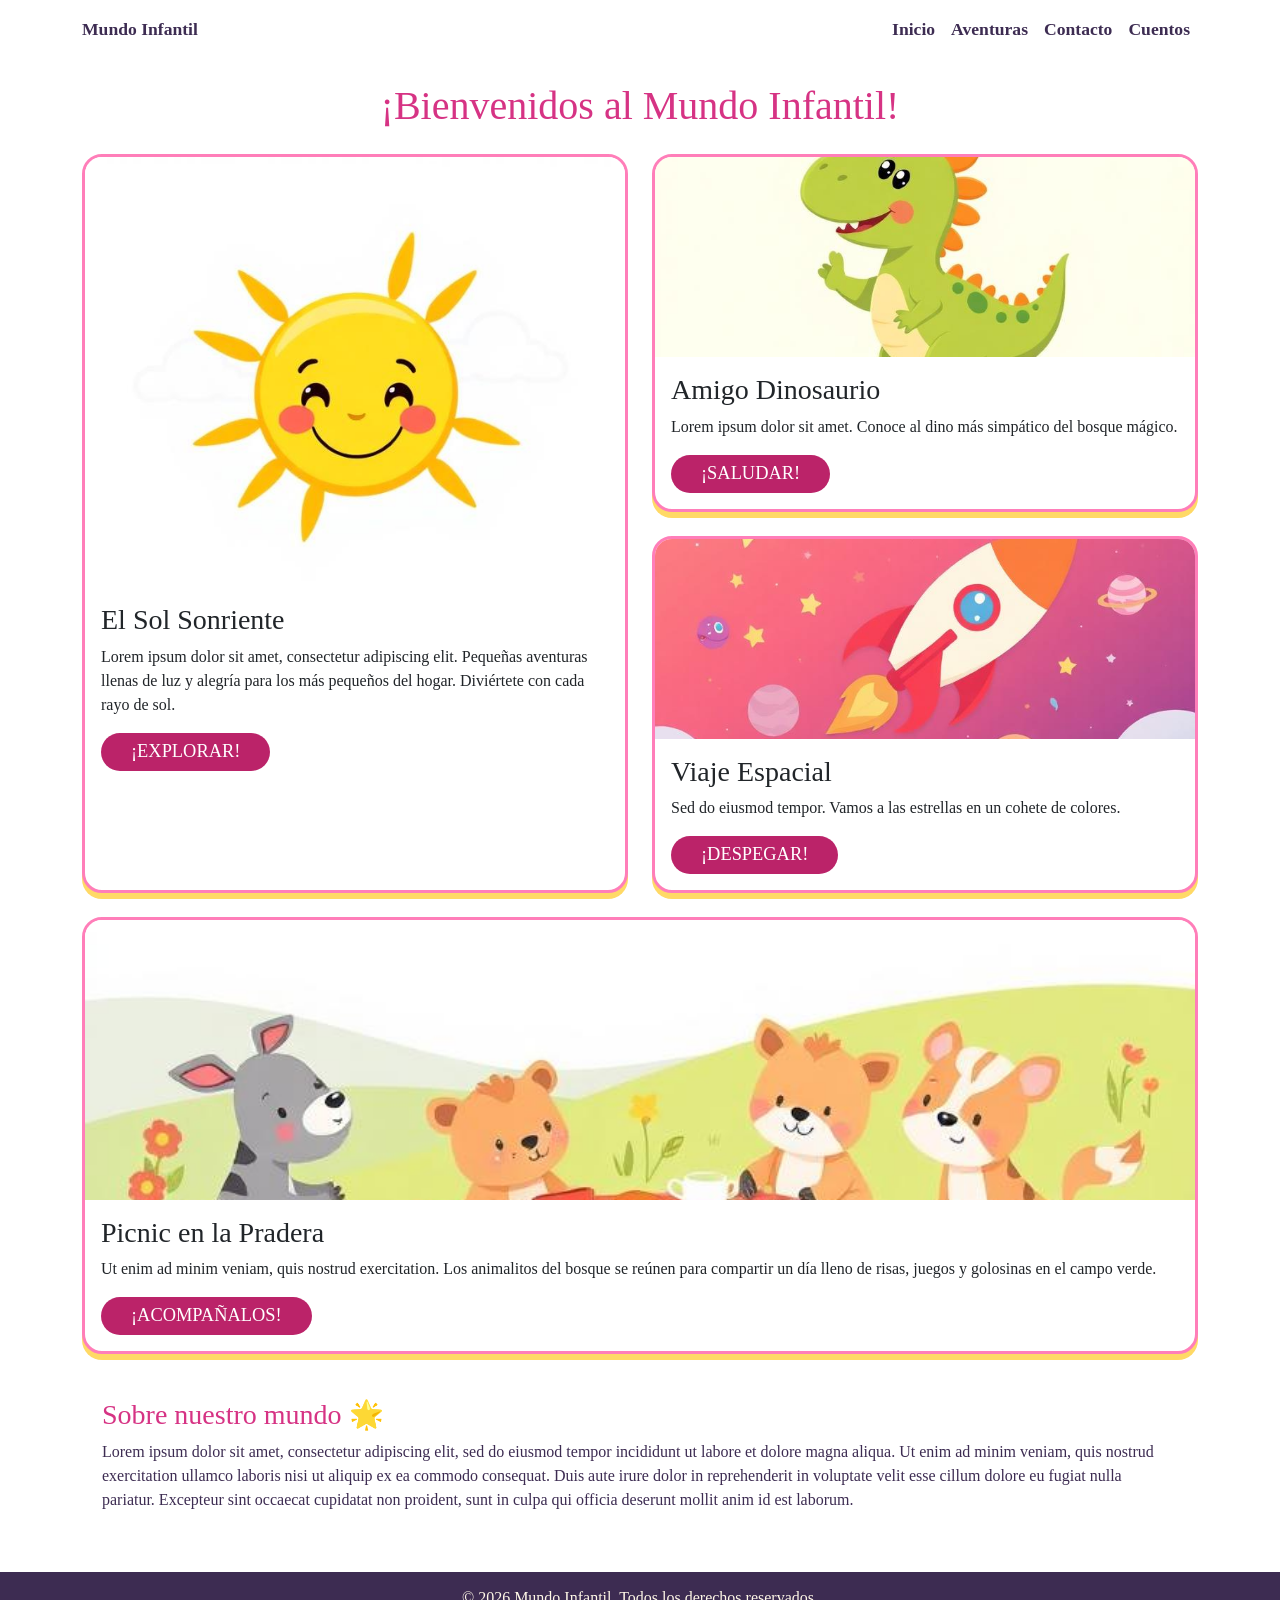
==== Programacion/Primer proyecto/JUEVES-1604-BTS-COM79325/index.html @ e966fae1 "inicio proeycto prueba" ====
<!doctype html>
<html lang="es">
<head>
  <meta charset="utf-8" />
  <meta name="viewport" content="width=device-width, initial-scale=1" />
  <title>Mundo Infantil - Inicio</title>
  <!-- css bootstrap -->
 <link href="https://cdn.jsdelivr.net/npm/bootstrap@5.3.8/dist/css/bootstrap.min.css" rel="stylesheet" integrity="sha384-sRIl4kxILFvY47J16cr9ZwB07vP4J8+LH7qKQnuqkuIAvNWLzeN8tE5YBujZqJLB" crossorigin="anonymous">
 <!-- css propio -->
  <link href="./styles/styles.css" rel="stylesheet">
</head>
<body>
  <!-- Navbar Bootstrap -->
  <nav class="navbar navbar-expand-lg navbar-kids">
    <div class="container">
      <a class="navbar-brand" href="#"> Mundo Infantil</a>
      <button class="navbar-toggler" type="button" data-bs-toggle="collapse" data-bs-target="#navMenu">
        <span class="navbar-toggler-icon"></span>
      </button>
      <div class="collapse navbar-collapse" id="navMenu">
        <ul class="navbar-nav ms-auto">
          <li class="nav-item"><a class="nav-link active" href="index.html">Inicio</a></li>
          <li class="nav-item"><a class="nav-link" href="./pages/pagina2.html">Aventuras</a></li>
          <li class="nav-item"><a class="nav-link" href="./pages/pagina3.html">Contacto</a></li>
          <li class="nav-item"><a class="nav-link" href="./pages/pagina4.html">Cuentos</a></li>
        </ul>
      </div>
    </div>
  </nav>

  <main>
    <div class="container">
      <h1 class="text-center mb-4 colorRosa"  >¡Bienvenidos al Mundo Infantil! </h1>

      <!-- Grid: 2 columnas en desktop, 1 en mobile -->
      <div class="row g-4">
        <!-- Card 1: columna 1, ocupa filas 1 y 2 (lg) -->
        <div class="col-12 col-lg-6">
          <div class="card card-kids h-100">
            <img src="img/card1.jpg" class="card-img-top" alt="Sol feliz" style="height:430px;">
            <div class="card-body">
   <!-- Encabezado modificado de la estructura original -->
              <h3 class="card-title">El Sol Sonriente</h3>
              <p class="card-text">Lorem ipsum dolor sit amet, consectetur adipiscing elit. Pequeñas aventuras llenas de luz y alegría para los más pequeños del hogar. Diviértete con cada rayo de sol.</p>
              <a href="#" class="btn">¡Explorar!</a>
            </div>
          </div>
        </div>

        <!-- Columna 2 con Card 2 (fila 1) y Card 3 (fila 2) -->
        <div class="col-12 col-lg-6">
          <!-- Grid dentro de la columna 2 -->
          <div class="row g-4">
            <div class="col-12">
              <div class="card card-kids">
                <img src="img/card2.jpg" class="card-img-top" alt="Dibujo de dinosaurio">
                <div class="card-body">               
                  <h3 class="card-title">Amigo Dinosaurio</h3>
                  <p class="card-text">Lorem ipsum dolor sit amet. Conoce al dino más simpático del bosque mágico.</p>
                  <!-- este boton no tiene accion por eso queda con # -->
                  <a href="#" class="btn">¡Saludar!</a>
                </div>
              </div>
            </div>
            <div class="col-12">
              <div class="card card-kids">
                <img src="img/card3.jpg" class="card-img-top" alt="Cohete">
                <div class="card-body">
                  <h3 class="card-title">Viaje Espacial</h3>
                  <p class="card-text">Sed do eiusmod tempor. Vamos a las estrellas en un cohete de colores.</p>
                  <a href="#" class="btn">¡Despegar!</a>
                </div>
              </div>
            </div>
          </div>
        </div>

        <!-- Card 4: ocupa columnas 1 y 2 (fila 3) -->
        <div class="col-12">
          <div class="card card-kids">
            <img src="img/card4.jpg" class="card-img-top" alt="Picnic" style="height:280px;">
            <div class="card-body">
              <h3 class="card-title">Picnic en la Pradera</h3>
              <p class="card-text">Ut enim ad minim veniam, quis nostrud exercitation. Los animalitos del bosque se reúnen para compartir un día lleno de risas, juegos y golosinas en el campo verde.</p>
              <a href="#" class="btn">¡Acompañalos!</a>
            </div>
          </div>
        </div>

        <!-- Texto de relleno: ocupa columnas 1 y 2 (fila 4) -->
        <div class="col-12">
          <div class="bloque-texto">
            <h3>Sobre nuestro mundo 🌟</h3>
            <p>Lorem ipsum dolor sit amet, consectetur adipiscing elit, sed do eiusmod tempor incididunt ut labore et dolore magna aliqua. Ut enim ad minim veniam, quis nostrud exercitation ullamco laboris nisi ut aliquip ex ea commodo consequat. Duis aute irure dolor in reprehenderit in voluptate velit esse cillum dolore eu fugiat nulla pariatur. Excepteur sint occaecat cupidatat non proident, sunt in culpa qui officia deserunt mollit anim id est laborum.</p>
          </div>
        </div>
      </div>
    </div>
  </main>

  <footer class="footer-kids">
    <h6>© 2026 Mundo Infantil. Todos los derechos reservados.</h6>
  </footer>

    <script src="https://cdn.jsdelivr.net/npm/bootstrap@5.3.8/dist/js/bootstrap.bundle.min.js" integrity="sha384-FKyoEForCGlyvwx9Hj09JcYn3nv7wiPVlz7YYwJrWVcXK/BmnVDxM+D2scQbITxI" crossorigin="anonymous"></script>
</body>
</html>
---- Programacion/Primer proyecto/JUEVES-1604-BTS-COM79325/styles/styles.css ----
* {
  margin: 0;
  padding: 0;
  box-sizing: border-box;
}

body {
  font-family: 'Comic Sans MS', 'Chalkboard SE', 'Marker Felt', cursive;
  color: #3d2c52;
  display: flex;
  flex-direction: column;
  min-height: 100vh;
}

main {
  flex: 1 0 auto;
  padding: 24px 0;
}

.colorRosa{
  color:#d63384 ;
}

/* Navbar */
.navbar-kids .navbar-brand,
.navbar-kids .nav-link {
  color: #3d2c52 !important;
  font-weight: bold;
  font-size: 1.1rem;
}


.bg-body-propio{
  background-color: orange ;
}


/* Footer */
.footer-kids {
  background-color: #3d2c52;
  color: #fff8e7;
  padding: 16px;
  text-align: center;
  flex-shrink: 0;
}

/* Cards y bloques con look infantil */
.card-kids {
  border: 3px solid #ff7eb9;
  border-radius: 20px;
  background-color: #ffffff;
  box-shadow: 0 6px 0 #ffd966;
  height: 100%;
  display: flex;
  flex-direction: column;
}
.card-kids .card-img-top {
  border-top-left-radius: 17px;
  border-top-right-radius: 17px;
  object-fit: cover;
  height: 200px;
}
.card-kids .btn {
background-color: #bb2369;
    color: #fff;
    border: none;
    border-radius: 30px;
    font-size: 1.15rem;
    text-transform: uppercase;
    padding: 5px 30px;

}


.bloque-texto {
  background-color: #ffffff;
  border-radius: 20px;
  padding: 20px;
  height: 100%;
  display: flex;
  flex-direction: column;
  justify-content: center;
}

.bloque-texto h3 {
  color: #d63384;
}

.modalStyle{
  border:4px solid #ff7eb9;
  border-radius:20px;
}

.img-fluid-kids {
  border-radius: 20px;
  border: 4px solid #ffd966;
  width: 100%;
  height: auto;
}

/* Pagina 3 - alto 100vh */
.full-height {
  min-height: 100vh;
}
.full-height .col-lg-6 {
  display: flex;
  flex-direction: column;
  justify-content: center;
  padding: 30px;
}
.form-img {
  width: 100%;
  height: 100%;
  min-height: 300px;
  object-fit: cover;
  border-radius: 20px;
  border: 4px solid #a0e7a0;
}

/* Carousel infantil */
.carousel-kids {
  border: 4px solid #ffd966;
  border-radius: 20px;
  overflow: hidden;
}
.carousel-kids .carousel-item img {
  height: 400px;
  object-fit: cover;
}

/* Boton modal */
.btn-modal-kids {
    background-color: #ff6c04;
    color: #3d2c52;
    border: 1px solid #3d2c52; 
    font-weight: bold;
    padding: 10px 30px;
    font-size: 1.2rem;
    text-transform: uppercase;
}


.btn-form{ 
 background-color: #78cecb;
    color: #fff;  
    font-weight: bold;
    padding: 5px 30px;
    font-size: 1.15rem;
    text-transform: uppercase;
}

.bg-white{
  background-color: #fff0f5;
}

.bg-modal{
  background-color:#ffd966;
}

/* Dispositivos que usan mouse */
@media (hover: hover) {
 .card-kids .btn:hover { 
  background-color: rgba(255, 88, 249, 0.68);
  color: black
}
.btn-modal-kids:hover {
  background-color: #ffd966;
  color: #3d2c52;
}
.navbar-kids .nav-link:hover {
  color: #d63384 !important;
}
}

/* Dispositivos tactiles */
@media (hover: none) {
  .card-kids .btn:focus {
  background-color: rgba(255, 88, 249, 0.68);
  color: black
}
.btn-modal-kids:focus {
  background-color: #ffd966;
  color: #3d2c52;
}
.navbar-kids .nav-link:focus {
  color: #d63384 !important;
}

}
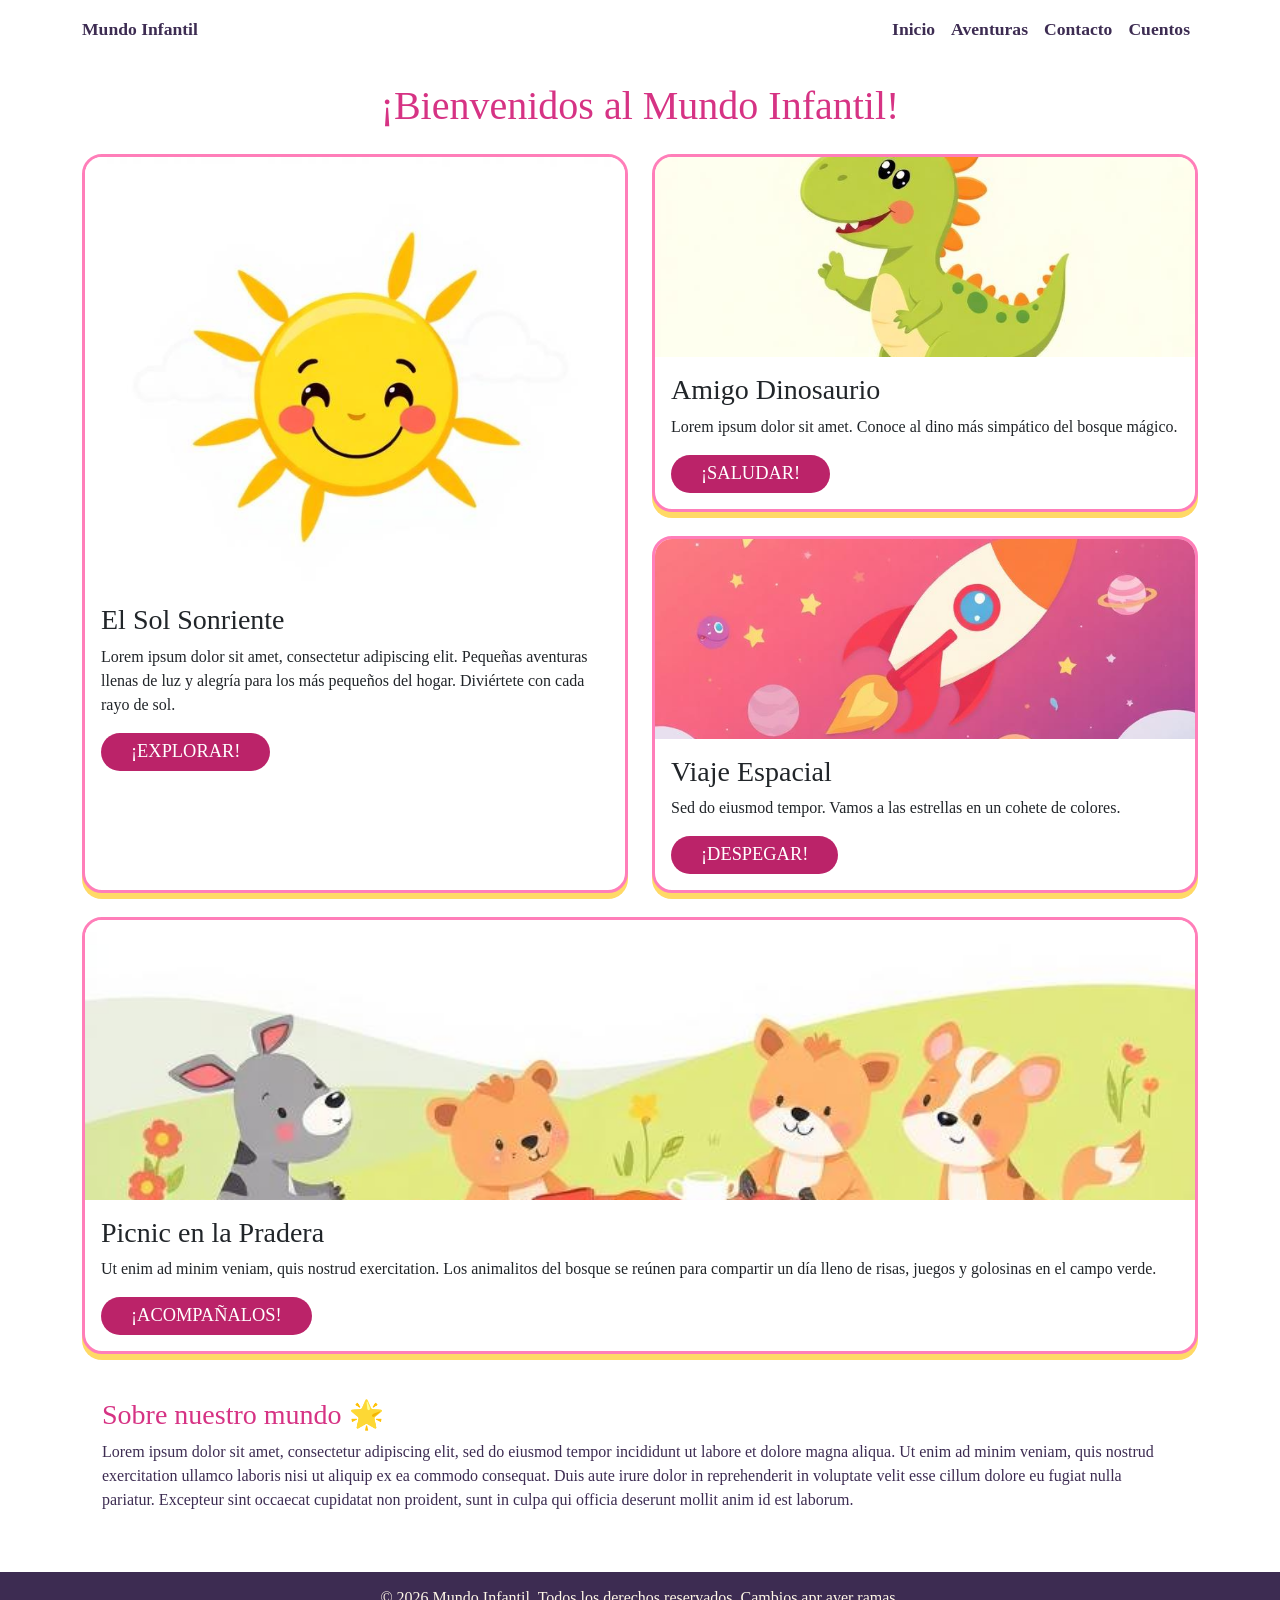
==== commit 26fc27a9: "cambios en el footer para ver el estudio de ramas" ====
--- a/Programacion/Primer proyecto/JUEVES-1604-BTS-COM79325/index.html
+++ b/Programacion/Primer proyecto/JUEVES-1604-BTS-COM79325/index.html
@@ -99,7 +99,7 @@
   </main>
 
   <footer class="footer-kids">
-    <h6>© 2026 Mundo Infantil. Todos los derechos reservados.</h6>
+    <h6>© 2026 Mundo Infantil. Todos los derechos reservados. Cambios apr aver ramas.</h6>
   </footer>
 
     <script src="https://cdn.jsdelivr.net/npm/bootstrap@5.3.8/dist/js/bootstrap.bundle.min.js" integrity="sha384-FKyoEForCGlyvwx9Hj09JcYn3nv7wiPVlz7YYwJrWVcXK/BmnVDxM+D2scQbITxI" crossorigin="anonymous"></script>
